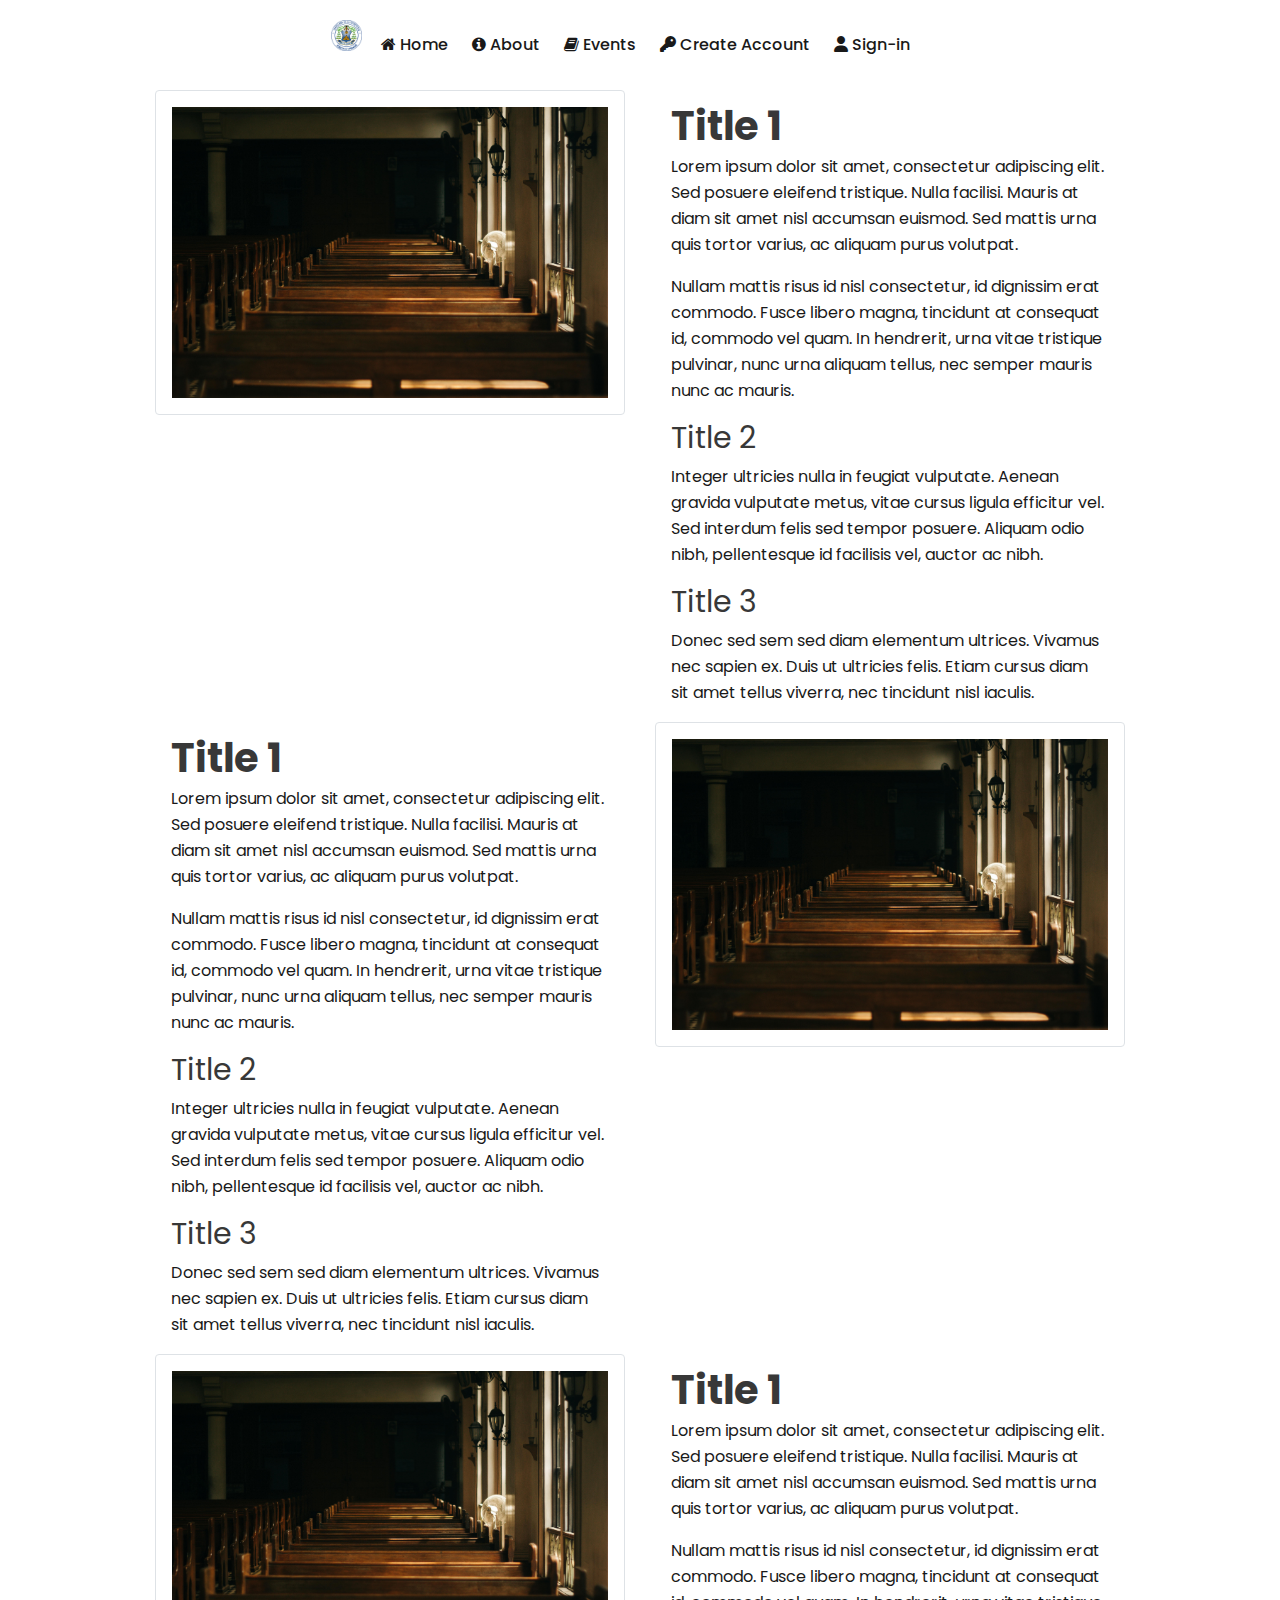
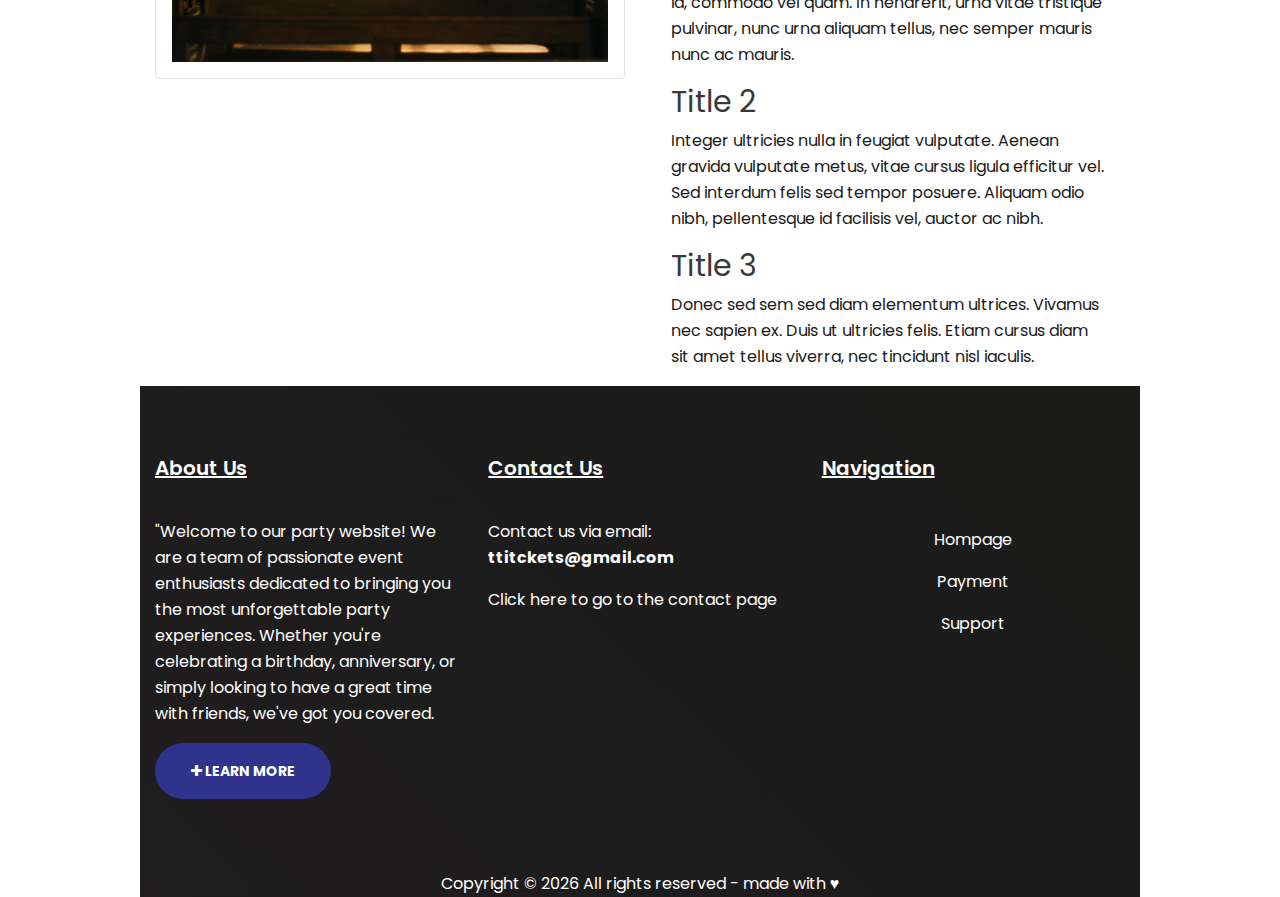
==== about.html @ 6c024775 "Add files via upload" ====
<!DOCTYPE html>
<html class="no-js" lang="zxx">

<head>
    <meta charset="utf-8">
    <meta http-equiv="x-ua-compatible" content="ie=edge">
    <title>	</title>
    <meta name="description" content="">
    <meta name="viewport" content="width=device-width, initial-scale=1">
    <!-- Favicon -->
    <link rel="shortcut icon" type="image/x-icon" href="favicon.ico">

    <!-- CSS 
    ========================= -->

 <link rel="stylesheet" href="css/event.css">
    <!-- Bootstrap CSS -->
    <link rel="stylesheet" href="css/bootstrap.min.css">
	<link rel="stylesheet" href="https://stackpath.bootstrapcdn.com/bootstrap/4.5.2/css/bootstrap.min.css">
	<link href="https://cdnjs.cloudflare.com/ajax/libs/font-awesome/6.2.0/css/all.min.css" rel="stylesheet">
    <!-- Font CSS -->
    <link rel="stylesheet" href="css/font-awesome.min.css">

    <!-- Plugins CSS -->
    <link rel="stylesheet" href="css/plugins.css">

    <!-- Main Style CSS -->
    <link rel="stylesheet" href="css/style.css">

	<!-- Animate On Scroll CSS -->
	<link href="https://unpkg.com/aos@2.3.1/dist/aos.css" rel="stylesheet">

    <link href="https://fonts.googleapis.com/css?family=Work+Sans:100,200,300,400,700,800" rel="stylesheet">
	
<style>

.contact-link a:hover {
  color: cyan;
  transition: color 0.3s ease-in-out;
}
</style>
</head>
 
<body>
    <!-- Main Wrapper Start -->
    <div class="main-wrapper home-4">
        <!-- header-area start -->
        <div class="header-area">
            <!-- Header-bottom start -->
            <div class="header-bottom-area header-sticky">
                <div class="container-fluid">
                    <div class="row">
                            <!-- main-menu-area start -->
            </div>
                            <div class="main-menu-area">
													       <div class="logo "><a href="#"><img src="img/logo.png" alt=""></a></div>

                                <nav class="main-navigation">
                                    <ul>
                                        <li><a href="index.html"><i class="fa fa-home"></i> Home</a></li>
                                        <li><a href="about.html"><i class="fa fa-info-circle"></i> About</a></li>
                                        <li><a href="event.html"><i class="fa fa-book"></i> Events</a></li>
										<li class="nav-item"><a class="nav-link" href="sign-up.html">
										<i class="fas fa-key"></i> Create Account </a></li>
										<li class="nav-item dropdown"><a class="nav-link" href="login.html">
										<i class="fas fa-user"></i> Sign-in </a></li>
                                    </ul>
								<ul class="navbar-nav ml-auto" id="loggedInUserNav" style="display: none;">
								<li class="nav-item">
								<span class="btn btn-primary rounded-pill">
								<i class="fas fa-user"></i> 👋 <span id="loggedInUserEmail"></span>
								</span>
								<span class="nav-item btn btn-primary rounded-pill" onclick="logout()">
								<i class="fas fa-sign-out-alt"></i> Logout </span>
								</li>
								</ul>
                                </nav>
                            </div>
                            <!-- main-menu-area start -->
                        </div>
                        <div class="col">
                            <!-- mobile-menu start -->
                            <div class="mobile-menu d-block d-lg-none"></div>
                            <!-- mobile-menu end -->
                        </div>
                    </div>
                </div>
            </div>
            <!-- Header-bottom end -->
        </div>
        <!-- Header-area end -->
  <!-- Content -->
  <div class="container">
    <div class="row">
      <div class="col-md-6">
        <div class="border rounded p-3">
          <img src="img/image1.jpg" alt="Image" class="img-fluid">
        </div>
      </div>
      <div class="col-md-6">
        <div class="p-3">
          <h1>Title 1</h1>
          <p>Lorem ipsum dolor sit amet, consectetur adipiscing elit. Sed posuere eleifend tristique. Nulla facilisi. Mauris at diam sit amet nisl accumsan euismod. Sed mattis urna quis tortor varius, ac aliquam purus volutpat.</p>
          <p>Nullam mattis risus id nisl consectetur, id dignissim erat commodo. Fusce libero magna, tincidunt at consequat id, commodo vel quam. In hendrerit, urna vitae tristique pulvinar, nunc urna aliquam tellus, nec semper mauris nunc ac mauris.</p>
          <h2>Title 2</h2>
          <p>Integer ultricies nulla in feugiat vulputate. Aenean gravida vulputate metus, vitae cursus ligula efficitur vel. Sed interdum felis sed tempor posuere. Aliquam odio nibh, pellentesque id facilisis vel, auctor ac nibh.</p>
          <h2>Title 3</h2>
          <p>Donec sed sem sed diam elementum ultrices. Vivamus nec sapien ex. Duis ut ultricies felis. Etiam cursus diam sit amet tellus viverra, nec tincidunt nisl iaculis.</p>
        </div>
      </div>
    </div>
  </div>
  <div class="container">
        <div class="row">
      <div class="col-md-6">
        <div class="p-3">
          <h1>Title 1</h1>
          <p>Lorem ipsum dolor sit amet, consectetur adipiscing elit. Sed posuere eleifend tristique. Nulla facilisi. Mauris at diam sit amet nisl accumsan euismod. Sed mattis urna quis tortor varius, ac aliquam purus volutpat.</p>
          <p>Nullam mattis risus id nisl consectetur, id dignissim erat commodo. Fusce libero magna, tincidunt at consequat id, commodo vel quam. In hendrerit, urna vitae tristique pulvinar, nunc urna aliquam tellus, nec semper mauris nunc ac mauris.</p>
          <h2>Title 2</h2>
          <p>Integer ultricies nulla in feugiat vulputate. Aenean gravida vulputate metus, vitae cursus ligula efficitur vel. Sed interdum felis sed tempor posuere. Aliquam odio nibh, pellentesque id facilisis vel, auctor ac nibh.</p>
          <h2>Title 3</h2>
          <p>Donec sed sem sed diam elementum ultrices. Vivamus nec sapien ex. Duis ut ultricies felis. Etiam cursus diam sit amet tellus viverra, nec tincidunt nisl iaculis.</p>
        </div>
      </div>
      <div class="col-md-6">
        <div class="border rounded p-3">
          <img src="img/image1.jpg" alt="Image" class="img-fluid">
        </div>
      </div>
   </div>
  </div>
    <div class="container">
    <div class="row">
      <div class="col-md-6">
        <div class="border rounded p-3">
          <img src="img/image1.jpg" alt="Image" class="img-fluid">
        </div>
      </div>
      <div class="col-md-6">
        <div class="p-3">
          <h1>Title 1</h1>
          <p>Lorem ipsum dolor sit amet, consectetur adipiscing elit. Sed posuere eleifend tristique. Nulla facilisi. Mauris at diam sit amet nisl accumsan euismod. Sed mattis urna quis tortor varius, ac aliquam purus volutpat.</p>
          <p>Nullam mattis risus id nisl consectetur, id dignissim erat commodo. Fusce libero magna, tincidunt at consequat id, commodo vel quam. In hendrerit, urna vitae tristique pulvinar, nunc urna aliquam tellus, nec semper mauris nunc ac mauris.</p>
          <h2>Title 2</h2>
          <p>Integer ultricies nulla in feugiat vulputate. Aenean gravida vulputate metus, vitae cursus ligula efficitur vel. Sed interdum felis sed tempor posuere. Aliquam odio nibh, pellentesque id facilisis vel, auctor ac nibh.</p>
          <h2>Title 3</h2>
          <p>Donec sed sem sed diam elementum ultrices. Vivamus nec sapien ex. Duis ut ultricies felis. Etiam cursus diam sit amet tellus viverra, nec tincidunt nisl iaculis.</p>
        </div>
      </div>
    </div>
  </div>
  <!-- Footer code here -->
      <footer class="ftco-footer bg-dark ftco-section">
            <div class="container">

                <div class="row mb-5">
                    <div class="col-md">
                        <div class="ftco-footer-widget mb-4">
                            <h2 class="ftco-heading-2"><u>About Us</u></h2>
							<hr class="text-white">
                            <p>
                                "Welcome to our party website! We are a team of passionate event enthusiasts dedicated to bringing you the most unforgettable party experiences. Whether you're celebrating a birthday, anniversary, or simply looking to have a great time with friends, we've got you covered.
                            </p>
							<a href="#" class="btn order_button"><span><i class="fa fa-plus"></i> Learn More</span></a>
                        </div>
                    </div>
                    <div class="col-md">
                        <div class="ftco-footer-widget mb-4">
                            <h2 class="ftco-heading-2"><u>Contact Us</u></h2>
							<hr class="text-white">
                            <p>Contact us via email: <b>ttitckets@gmail.com</b>
							
							<p class="contact-link"><a href="contact.html">Click here to go to the contact page</a></p>
                        </div>
                    </div>
                    <div class="col-md">
                        <div class="ftco-footer-widget mb-4">
                            <h2 class="ftco-heading-2"><u>Navigation<u></h2>
							<hr class="text-white">
                                <ul class="list-unstyled">
                                    <li><a href="index" class="py-2 d-block">Hompage</a></li>
                                    <li><a href="purchase" class="py-2 d-block">Payment</a></li>
                                    <li><a href="#faq-section" class="py-2 d-block">Support</a></li>
                                </ul>
                            </div>
                        </div>
                    </div>
                    <div class="row">
                        <div class="col-md-12 text-center">
                            <p>
                                Copyright ©
                                <script data-cfasync="false" src="js/email-decode.min.js"></script>
                                <script>
                                    document.write(new Date().getFullYear());
                                </script> All rights reserved - made with ♥
                            </p>
                        </div>
                    </div>	
                </div>

<!-- JS
============================================ -->
  <script src="js/event.js"></script>

<!-- Animate On Scroll JS -->
<script src="https://unpkg.com/aos@2.3.1/dist/aos.js"></script>
<script>
  AOS.init();
</script>
  
  <script src="https://code.jquery.com/jquery-3.5.1.slim.min.js"></script>
  <script src="https://cdn.jsdelivr.net/npm/@popperjs/core@2.5.4/dist/umd/popper.min.js"></script>
  <script src="https://stackpath.bootstrapcdn.com/bootstrap/4.5.2/js/bootstrap.min.js"></script>


</body>
</html>
---- css/event.css ----
* {
  margin: 0;
  padding: 0;
  box-sizing: border-box;
}

body {
  height: 100vh;
  place-items: center;

}

main {
  position: relative;
  width: 100%;
  height: 100%;
  box-shadow: 0 3px 10px rgba(0,0,0,0.3);
}

.item {
  width: 200px;
  height: 300px;
  list-style-type: none;
  position: absolute;
  top: 50%;
  transform: translateY(-50%);
  z-index: 1;
  background-position: center;
  background-size: cover;
  border-radius: 20px;
  box-shadow: 0 20px 30px rgba(255,255,255,0.3) inset;
  transition: transform 0.1s, left 0.75s, top 0.75s, width 0.75s, height 0.75s;

  &:nth-child(1), &:nth-child(2) {
    left: 0;
    top: 0;
    width: 100%;
    height: 100%;
    transform: none;
    border-radius: 0;
    box-shadow: none;
    opacity: 1;
  }

  &:nth-child(3) { left: 50%; }
  &:nth-child(4) { left: calc(50% + 220px); }
  &:nth-child(5) { left: calc(50% + 440px); }
  &:nth-child(6) { left: calc(50% + 660px); opacity: 0; }
}

.content {
  width: min(30vw,400px);
  position: absolute;
  top: 50%;
  left: 3rem;
  transform: translateY(-50%);
  font: 400 0.85rem helvetica,sans-serif;
  color: white;
  text-shadow: 0 3px 8px rgba(0,0,0,0.5);
  opacity: 0;
  display: none;

  & .title {
    font-family: 'arial-black';
    text-transform: uppercase;
  }

  & .description {
    line-height: 1.7;
    margin: 1rem 0 1.5rem;
    font-size: 0.8rem;
  }

  & button {
    width: fit-content;
    background-color: rgba(0,0,0,0.1);
    color: white;
    border: 2px solid white;
    border-radius: 0.25rem;
    padding: 0.75rem;
    cursor: pointer;
  }
}

.item:nth-of-type(2) .content {
  display: block;
  animation: show 0.75s ease-in-out 0.3s forwards;
}

@keyframes show {
  0% {
    filter: blur(5px);
    transform: translateY(calc(-50% + 75px));
  }
  100% {
    opacity: 1;
    filter: blur(0);
  }
}

.nav {
  position: absolute;
  bottom: 2rem;
  left: 50%;
  transform: translateX(-50%);
  z-index: 5;
  user-select: none;

  & .btn {
    background-color: rgba(255,255,255,0.5);
    color: rgba(0,0,0,0.7);
    border: 2px solid rgba(0,0,0,0.6);
    margin: 0 0.25rem;
    padding: 0.75rem;
    border-radius: 50%;
    cursor: pointer;

    &:hover {
      background-color: rgba(255,255,255,0.3);
    }
  }
}

@media (width > 650px) and (width < 900px) {
  .content {
    & .title        { font-size: 1rem; }
    & .description  { font-size: 0.7rem; }
    & button        { font-size: 0.7rem; }
  }
  .item {
    width: 160px;
    height: 270px;

    &:nth-child(3) { left: 50%; }
    &:nth-child(4) { left: calc(50% + 170px); }
    &:nth-child(5) { left: calc(50% + 340px); }
    &:nth-child(6) { left: calc(50% + 510px); opacity: 0; }
  }
}

@media (width < 650px) {
  .content {
    & .title        { font-size: 0.9rem; }
    & .description  { font-size: 0.65rem; }
    & button        { font-size: 0.7rem; }
  }
  .item {
    width: 130px;
    height: 220px;

    &:nth-child(3) { left: 50%; }
    &:nth-child(4) { left: calc(50% + 140px); }
    &:nth-child(5) { left: calc(50% + 280px); }
    &:nth-child(6) { left: calc(50% + 420px); opacity: 0; }
  }
}
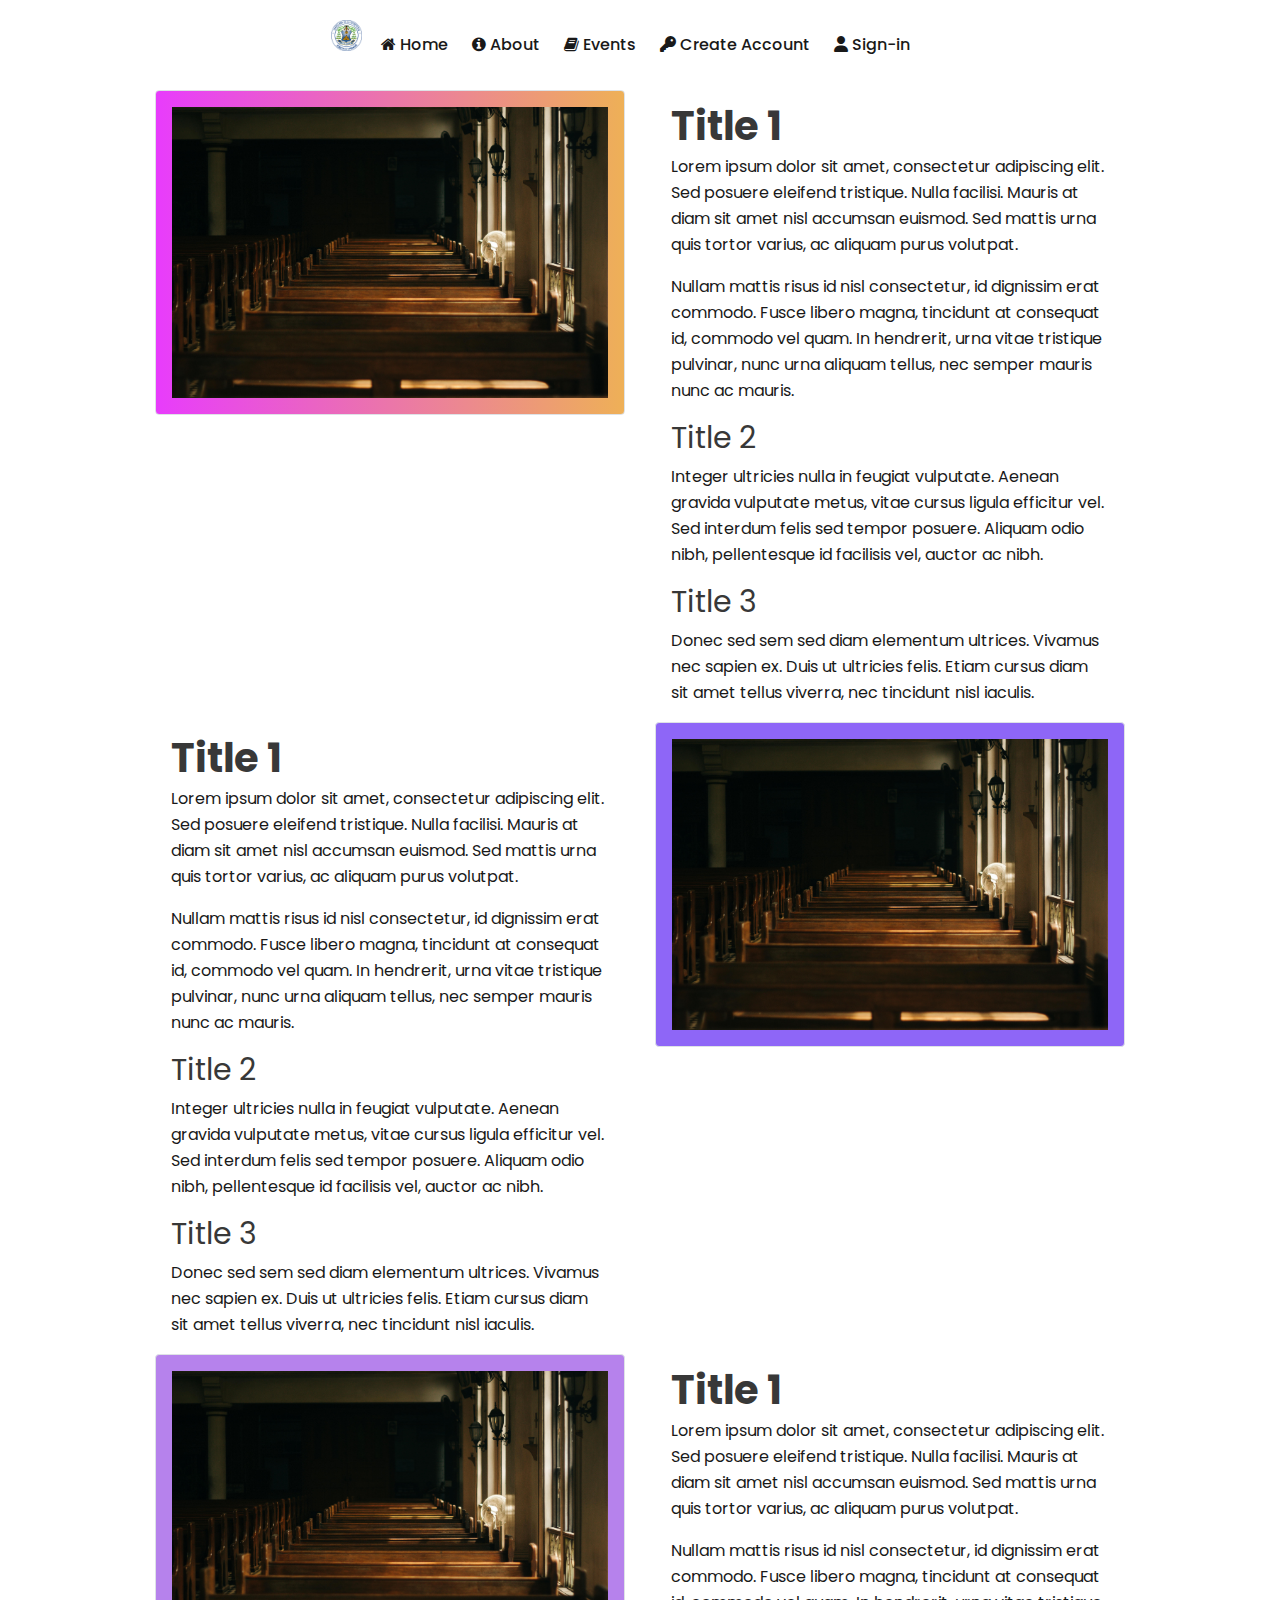
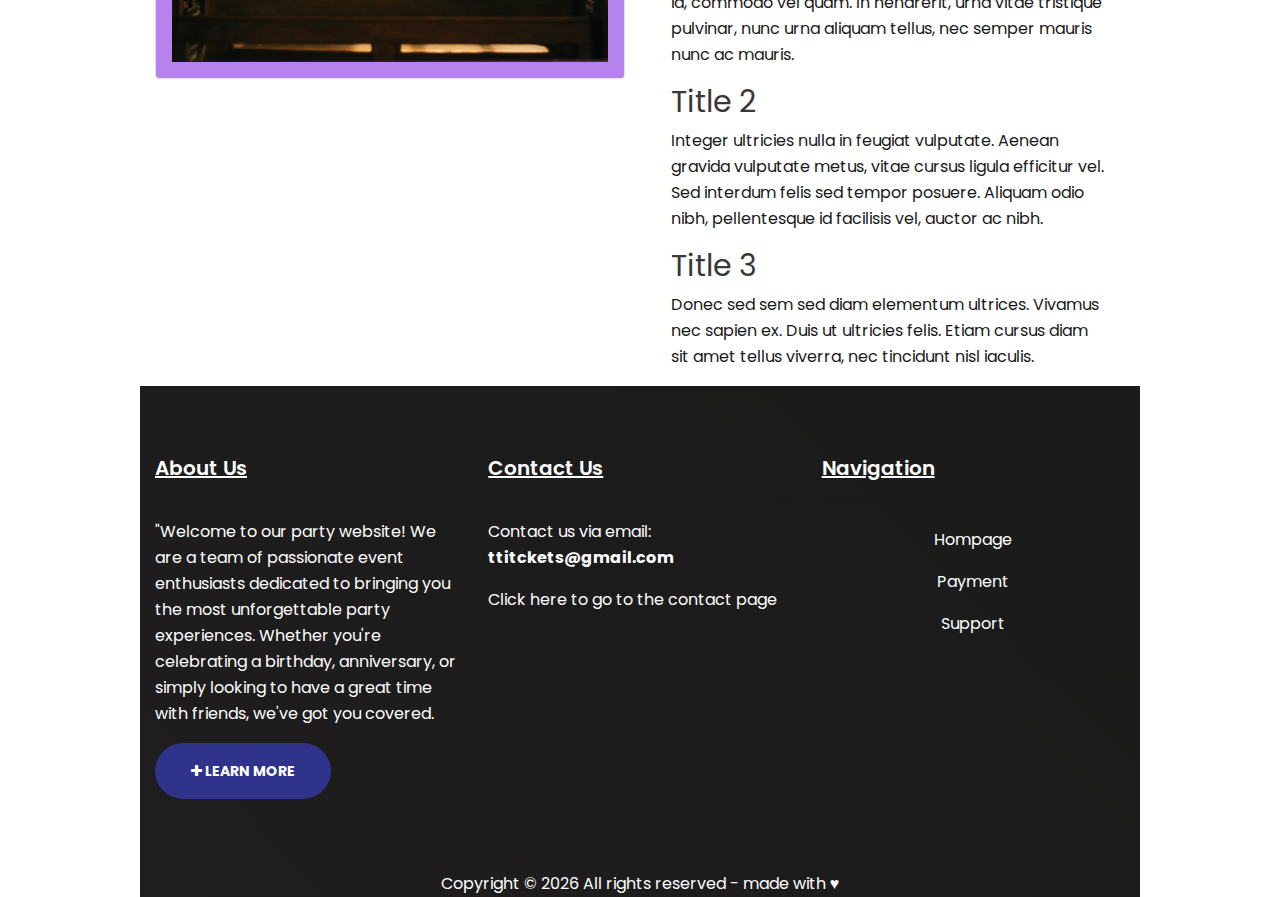
==== commit 5142282c: "Update about.html" ====
--- a/about.html
+++ b/about.html
@@ -93,7 +93,7 @@
   <div class="container">
     <div class="row">
       <div class="col-md-6">
-        <div class="border rounded p-3">
+        <div class="border rounded p-3" style="background: linear-gradient(to right, #e83cfc, #eeb057);">
           <img src="img/image1.jpg" alt="Image" class="img-fluid">
         </div>
       </div>
@@ -124,7 +124,7 @@
         </div>
       </div>
       <div class="col-md-6">
-        <div class="border rounded p-3">
+        <div class="border rounded p-3" style="background: rgb(142 102 247);">
           <img src="img/image1.jpg" alt="Image" class="img-fluid">
         </div>
       </div>
@@ -133,7 +133,7 @@
     <div class="container">
     <div class="row">
       <div class="col-md-6">
-        <div class="border rounded p-3">
+        <div class="border rounded p-3" style="background: rgb(182 130 236);">
           <img src="img/image1.jpg" alt="Image" class="img-fluid">
         </div>
       </div>
@@ -215,4 +215,4 @@
 
 
 </body>
-</html>+</html>
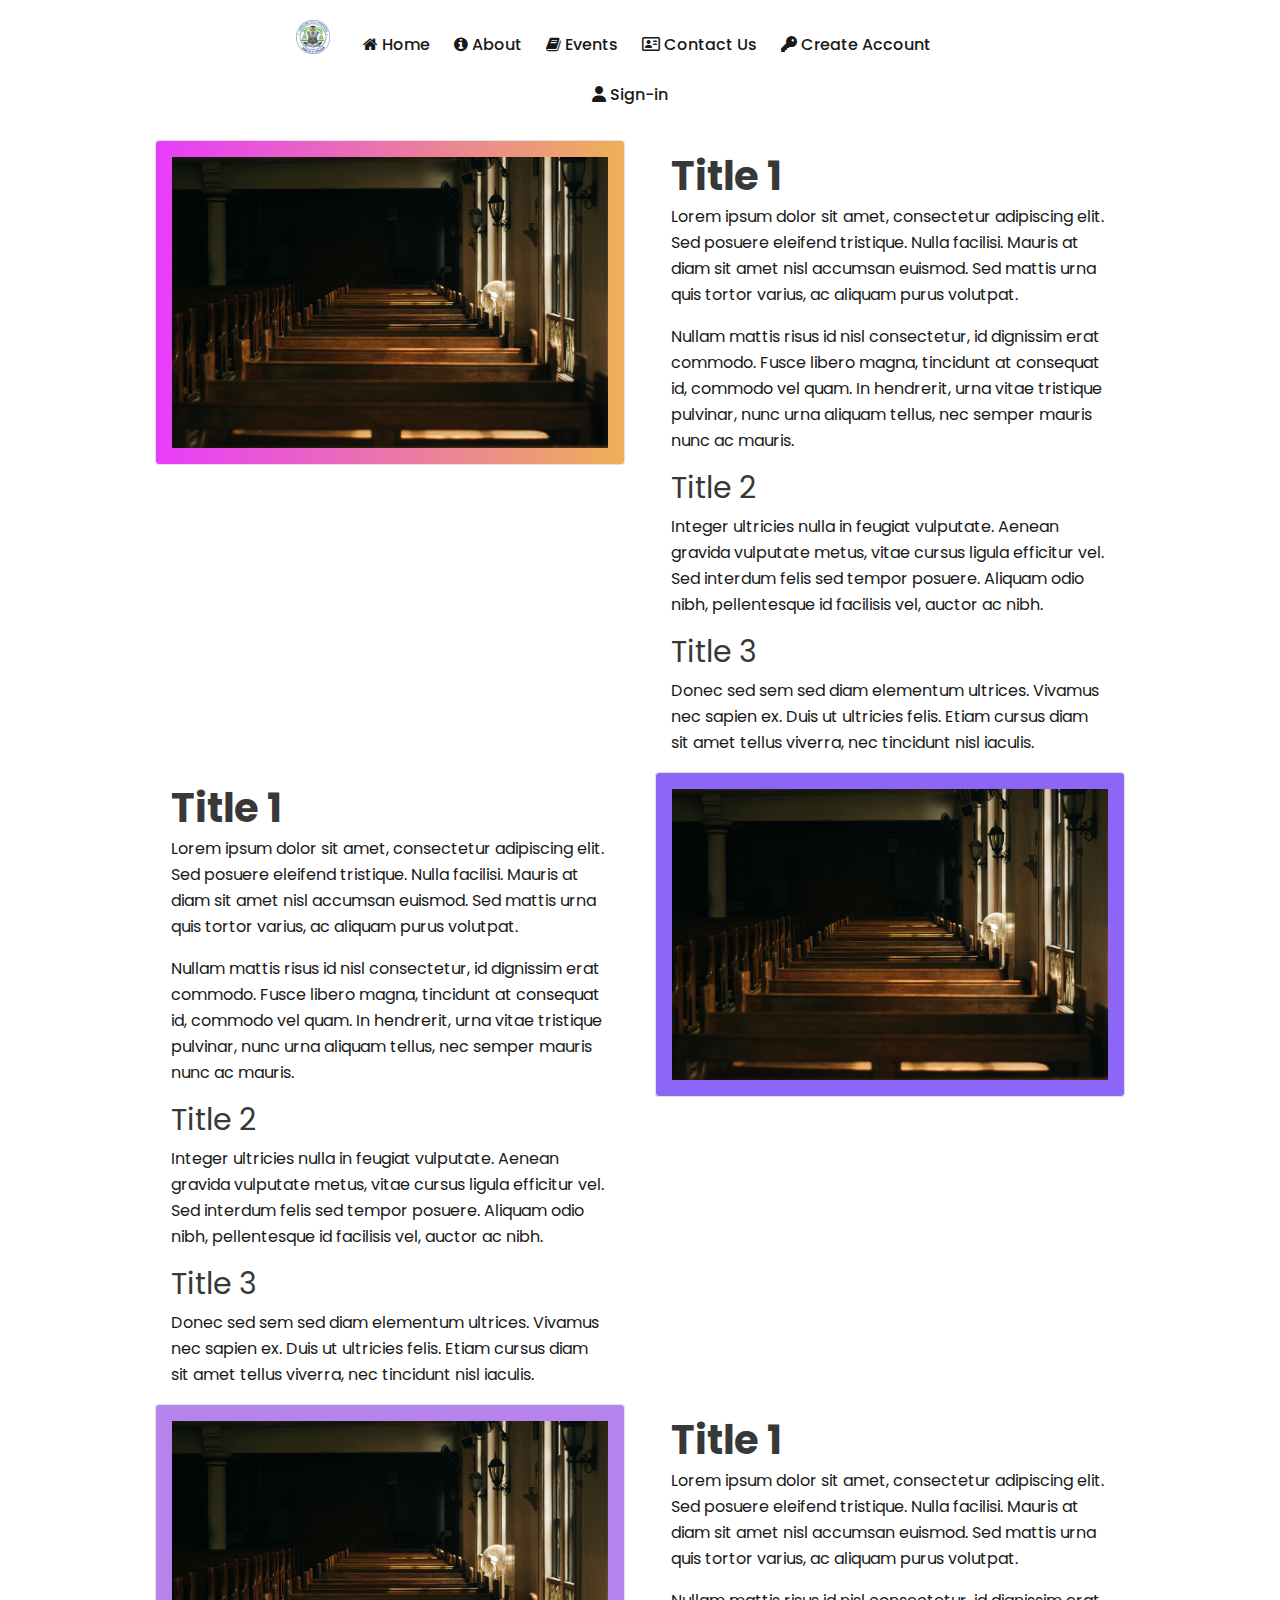
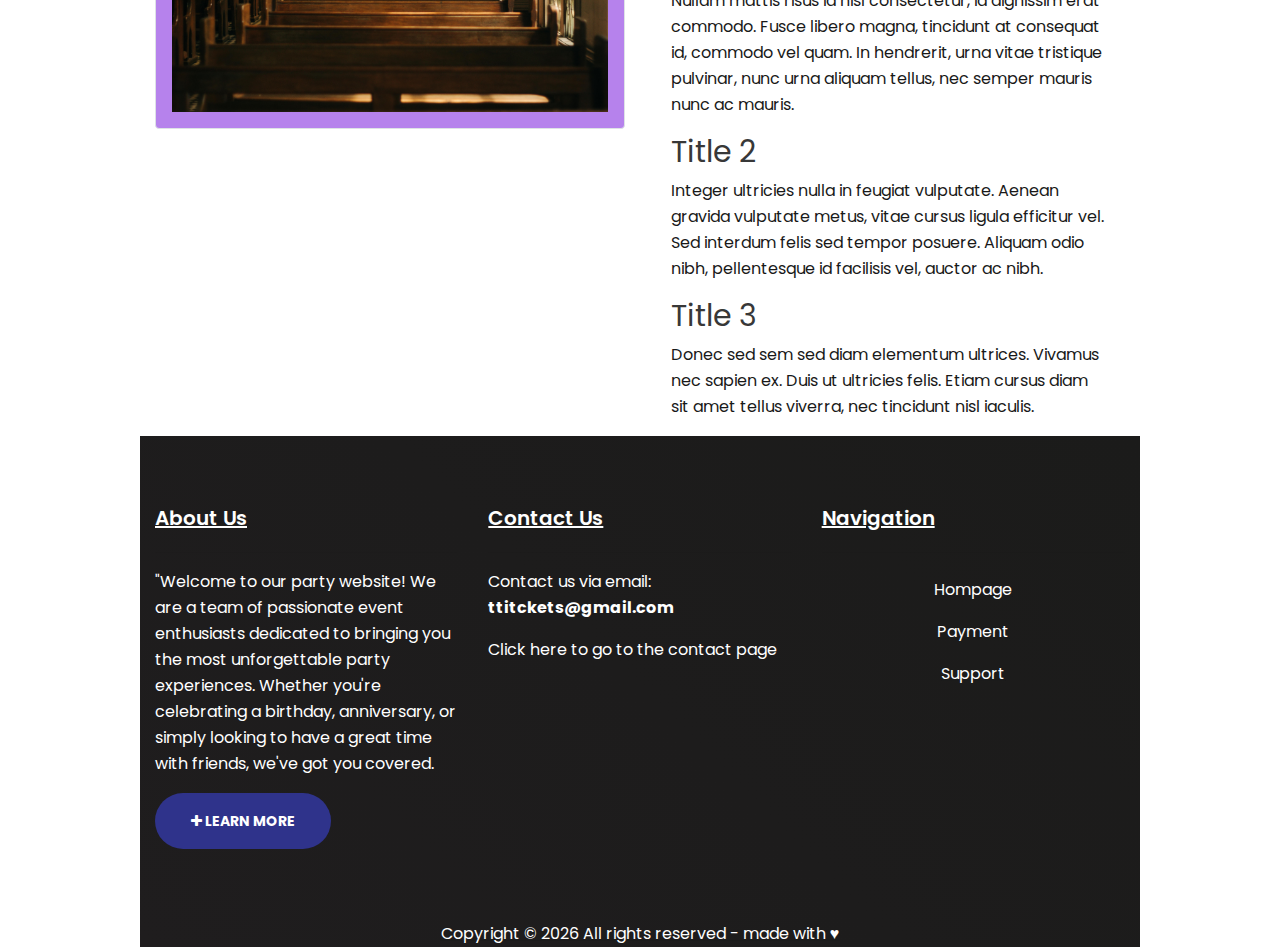
==== commit cedfe203: "Update about.html" ====
--- a/about.html
+++ b/about.html
@@ -53,13 +53,14 @@
                             <!-- main-menu-area start -->
             </div>
                             <div class="main-menu-area">
-													       <div class="logo "><a href="#"><img src="img/logo.png" alt=""></a></div>
+				<div class="logo "><a href="index.html"><img src="img/logo.png" alt=""></a></div>
 
                                 <nav class="main-navigation">
                                     <ul>
                                         <li><a href="index.html"><i class="fa fa-home"></i> Home</a></li>
                                         <li><a href="about.html"><i class="fa fa-info-circle"></i> About</a></li>
                                         <li><a href="event.html"><i class="fa fa-book"></i> Events</a></li>
+					<li><a href="contact.html"><i class="fa-regular fa-address-card"></i> Contact Us</a></li>
 										<li class="nav-item"><a class="nav-link" href="sign-up.html">
 										<i class="fas fa-key"></i> Create Account </a></li>
 										<li class="nav-item dropdown"><a class="nav-link" href="login.html">
